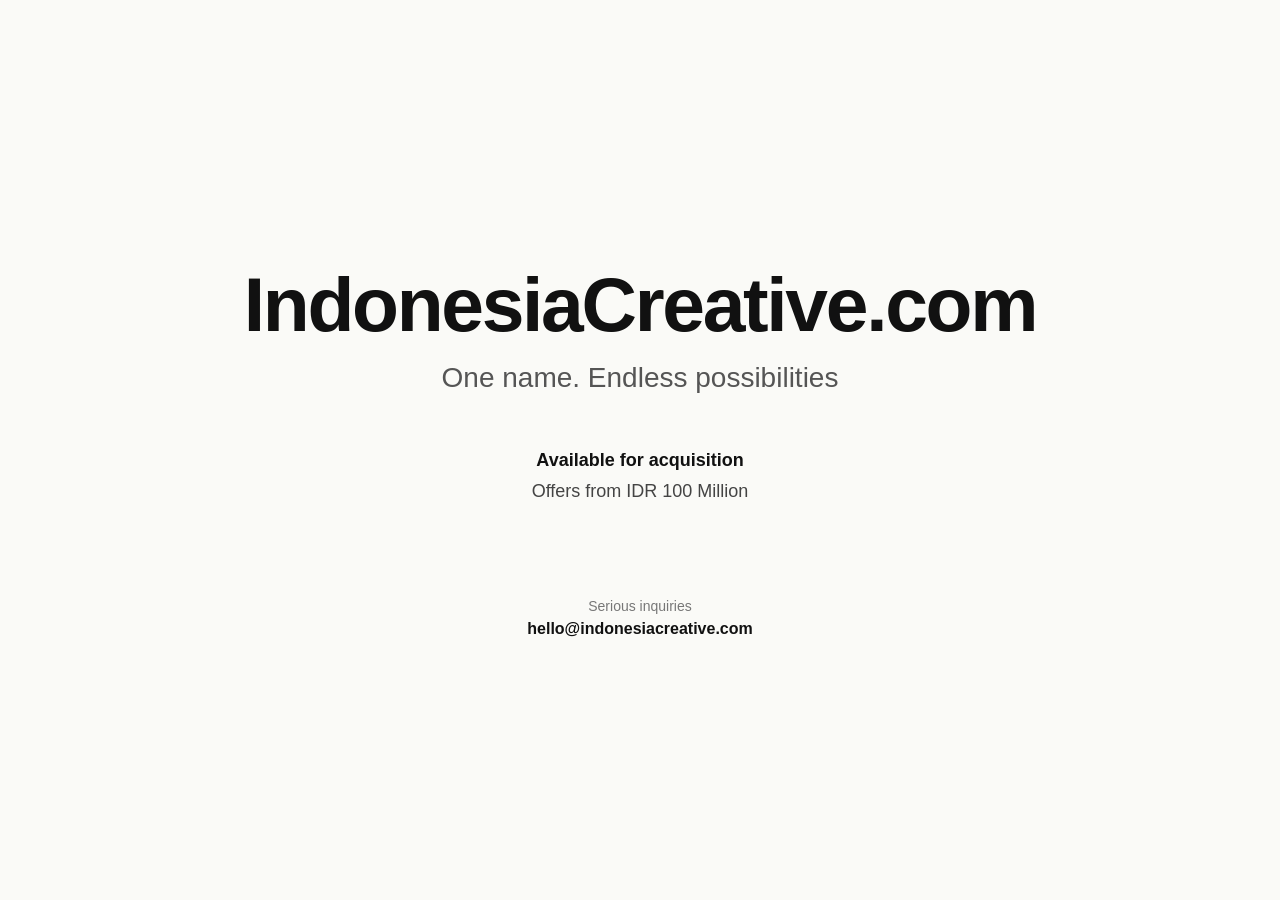
==== index.html @ 984ffbf2 "Enhance Open Graph metadata" ====
<!DOCTYPE html>
<html lang="en">
<head>
    <meta charset="UTF-8">
    <meta name="viewport" content="width=device-width, initial-scale=1.0">

    <title>IndonesiaCreative.com</title>

    <meta name="description" content="Premium Indonesian domain available for acquisition.">

    <link rel="icon" href="/favicon.ico" sizes="any">
    <link rel="icon" type="image/png" href="/favicon.png">
    <link rel="apple-touch-icon" href="/favicon.png">

    <link rel="stylesheet" href="styles.css">
    <!-- Google tag (gtag.js) -->
<script async src="https://www.googletagmanager.com/gtag/js?id=G-ZBT5FDY60T"></script>
<script>
  window.dataLayer = window.dataLayer || [];
  function gtag(){dataLayer.push(arguments);}
  gtag('js', new Date());

  gtag('config', 'G-ZBT5FDY60T');
</script>
<meta property="og:title" content="IndonesiaCreative.com">
<meta property="og:description" content="Available for Acquisition">
<meta property="og:image" content="https://indonesiacreative.com/og-image.png">
<meta property="og:url" content="https://indonesiacreative.com">
<meta property="og:type" content="website">

<meta name="twitter:card" content="summary_large_image">
<meta property="og:site_name" content="IndonesiaCreative.com">
<meta property="og:locale" content="en_US">

<meta name="twitter:title" content="IndonesiaCreative.com">
<meta name="twitter:description" content="Available for Acquisition">
<meta name="twitter:image" content="https://indonesiacreative.com/og-image.png">
</head>
<body>

    <main class="hero">

        <h1>IndonesiaCreative.com</h1>

        <p class="tagline">
            One name. Endless possibilities
        </p>

        <div class="offer">
            <p>Available for acquisition</p>
            <p>Offers from IDR 100 Million</p>
        </div>

        <footer>
            <p>Serious inquiries</p>
            <a href="mailto:hello@indonesiacreative.com">
                hello@indonesiacreative.com
            </a>
        </footer>

    </main>

</body>
</html>
---- styles.css ----
/* ========================================
RESET
======================================== */

* {
    margin: 0;
    padding: 0;
    box-sizing: border-box;
}

/* ========================================
GLOBAL
======================================== */

body {
    font-family: -apple-system, BlinkMacSystemFont, "Segoe UI", Roboto, Helvetica, Arial, sans-serif;
    background: #FAFAF7;
    color: #111;
}

.hero {
    width: 100%;
    min-height: 100vh;

    display: flex;
    flex-direction: column;
    justify-content: center;
    align-items: center;

    text-align: center;

    padding: 40px 32px;
}

h1 {
    font-size: clamp(42px, 6vw, 84px);
    font-weight: 700;
    line-height: 1.1;
    letter-spacing: -0.03em;
    margin-bottom: 16px;
}

.tagline {
    font-size: clamp(20px, 2.2vw, 28px);
    color: #555;
    margin-bottom: 56px;
}

.offer {
    margin-bottom: 96px;
}

.offer p:first-child {
    font-size: 18px;
    font-weight: 600;
    margin-bottom: 10px;
}

.offer p:last-child {
    font-size: 18px;
    color: #444;
}

footer p {
    font-size: 14px;
    color: #777;
    margin-bottom: 6px;
}

footer a {
    color: #111;
    text-decoration: none;
    font-weight: 600;
    transition: opacity .25s ease;
}

footer a:hover {
    opacity: 0.65;
}

/* ========================================
MOBILE
======================================== */

@media (max-width: 768px) {

    .hero {
        min-height: 100vh;
        padding: 24px;
    }

    h1 {
        font-size: 34px;
        line-height: 1.15;
        margin-bottom: 12px;
    }

    .tagline {
        font-size: 18px;
        margin-bottom: 32px;
    }

    .offer {
        margin-bottom: 48px;
    }

    .offer p:first-child {
        font-size: 16px;
        margin-bottom: 8px;
    }

    .offer p:last-child {
        font-size: 15px;
    }

    footer p {
        font-size: 13px;
    }

    footer a {
        font-size: 15px;
        word-break: break-word;
    }

}
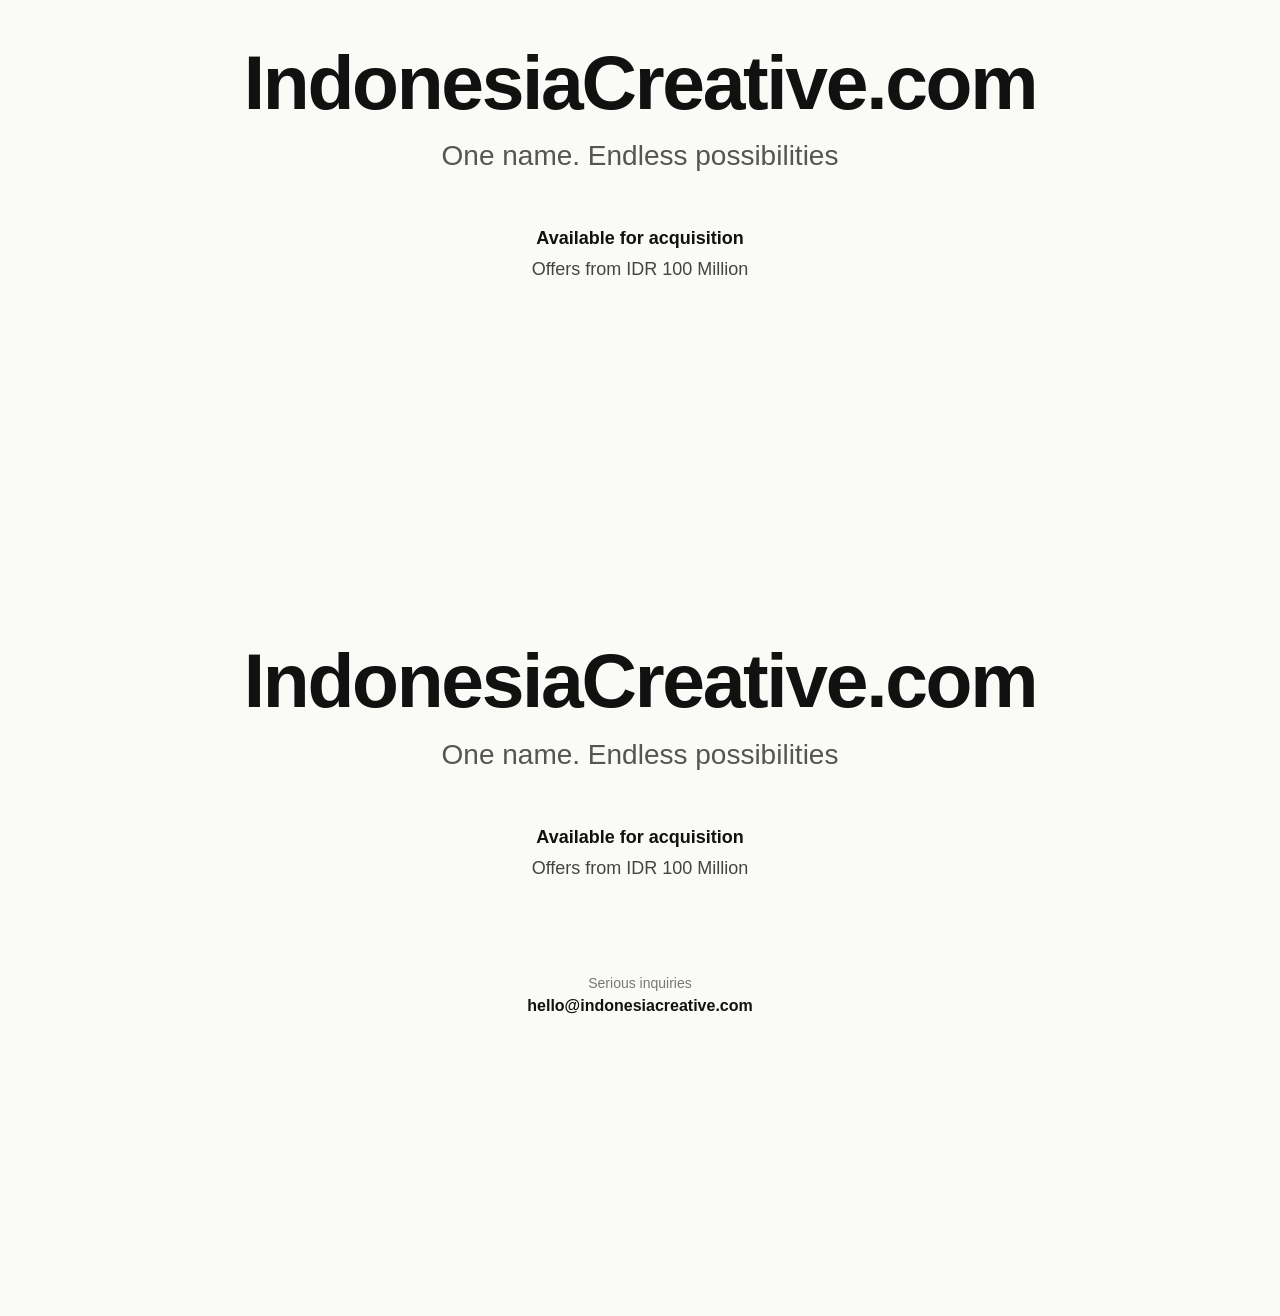
==== commit 99c1996c: "Add GA4 generate_lead tracking" ====
--- a/index.html
+++ b/index.html
@@ -1,6 +1,7 @@
 <!DOCTYPE html>
 <html lang="en">
 <head>
+
     <meta charset="UTF-8">
     <meta name="viewport" content="width=device-width, initial-scale=1.0">
 
@@ -8,33 +9,39 @@
 
     <meta name="description" content="Premium Indonesian domain available for acquisition.">
 
+    <!-- Favicon -->
     <link rel="icon" href="/favicon.ico" sizes="any">
     <link rel="icon" type="image/png" href="/favicon.png">
     <link rel="apple-touch-icon" href="/favicon.png">
 
+    <!-- Open Graph -->
+    <meta property="og:title" content="IndonesiaCreative.com">
+    <meta property="og:description" content="Premium Indonesian domain available for acquisition.">
+    <meta property="og:image" content="https://indonesiacreative.com/og-image.png">
+    <meta property="og:url" content="https://indonesiacreative.com/">
+    <meta property="og:type" content="website">
+    <meta property="og:site_name" content="IndonesiaCreative.com">
+    <meta property="og:locale" content="en_US">
+
+    <!-- Twitter -->
+    <meta name="twitter:card" content="summary_large_image">
+    <meta name="twitter:title" content="IndonesiaCreative.com">
+    <meta name="twitter:description" content="Premium Indonesian domain available for acquisition.">
+    <meta name="twitter:image" content="https://indonesiacreative.com/og-image.png">
+
     <link rel="stylesheet" href="styles.css">
-    <!-- Google tag (gtag.js) -->
-<script async src="https://www.googletagmanager.com/gtag/js?id=G-ZBT5FDY60T"></script>
-<script>
-  window.dataLayer = window.dataLayer || [];
-  function gtag(){dataLayer.push(arguments);}
-  gtag('js', new Date());
 
-  gtag('config', 'G-ZBT5FDY60T');
-</script>
-<meta property="og:title" content="IndonesiaCreative.com">
-<meta property="og:description" content="Available for Acquisition">
-<meta property="og:image" content="https://indonesiacreative.com/og-image.png">
-<meta property="og:url" content="https://indonesiacreative.com">
-<meta property="og:type" content="website">
+    <!-- Google Analytics -->
+    <script async src="https://www.googletagmanager.com/gtag/js?id=G-ZBT5FDY60T"></script>
 
-<meta name="twitter:card" content="summary_large_image">
-<meta property="og:site_name" content="IndonesiaCreative.com">
-<meta property="og:locale" content="en_US">
+    <script>
+        window.dataLayer = window.dataLayer || [];
+        function gtag(){dataLayer.push(arguments);}
+        gtag('js', new Date());
 
-<meta name="twitter:title" content="IndonesiaCreative.com">
-<meta name="twitter:description" content="Available for Acquisition">
-<meta name="twitter:image" content="https://indonesiacreative.com/og-image.png">
+        gtag('config', 'G-ZBT5FDY60T');
+    </script>
+
 </head>
 <body>
 
@@ -51,14 +58,40 @@
             <p>Offers from IDR 100 Million</p>
         </div>
 
-        <footer>
-            <p>Serious inquiries</p>
-            <a href="mailto:hello@indonesiacreative.com">
-                hello@indonesiacreative.com
-            </a>
-        </footer>
+      <main class="hero">
 
-    </main>
+    <h1>IndonesiaCreative.com</h1>
+
+    <p class="tagline">
+        One name. Endless possibilities
+    </p>
+
+    <div class="offer">
+        <p>Available for acquisition</p>
+        <p>Offers from IDR 100 Million</p>
+    </div>
+
+    <footer>
+        <p>Serious inquiries</p>
+
+        <a
+            id="email-link"
+            href="mailto:hello@indonesiacreative.com">
+            hello@indonesiacreative.com
+        </a>
+    </footer>
+
+</main>
+
+<script>
+    document.getElementById('email-link').addEventListener('click', function () {
+        gtag('event', 'generate_lead', {
+            method: 'email'
+        });
+
+        console.log('GA4 Event: generate_lead');
+    });
+</script>
 
 </body>
 </html>
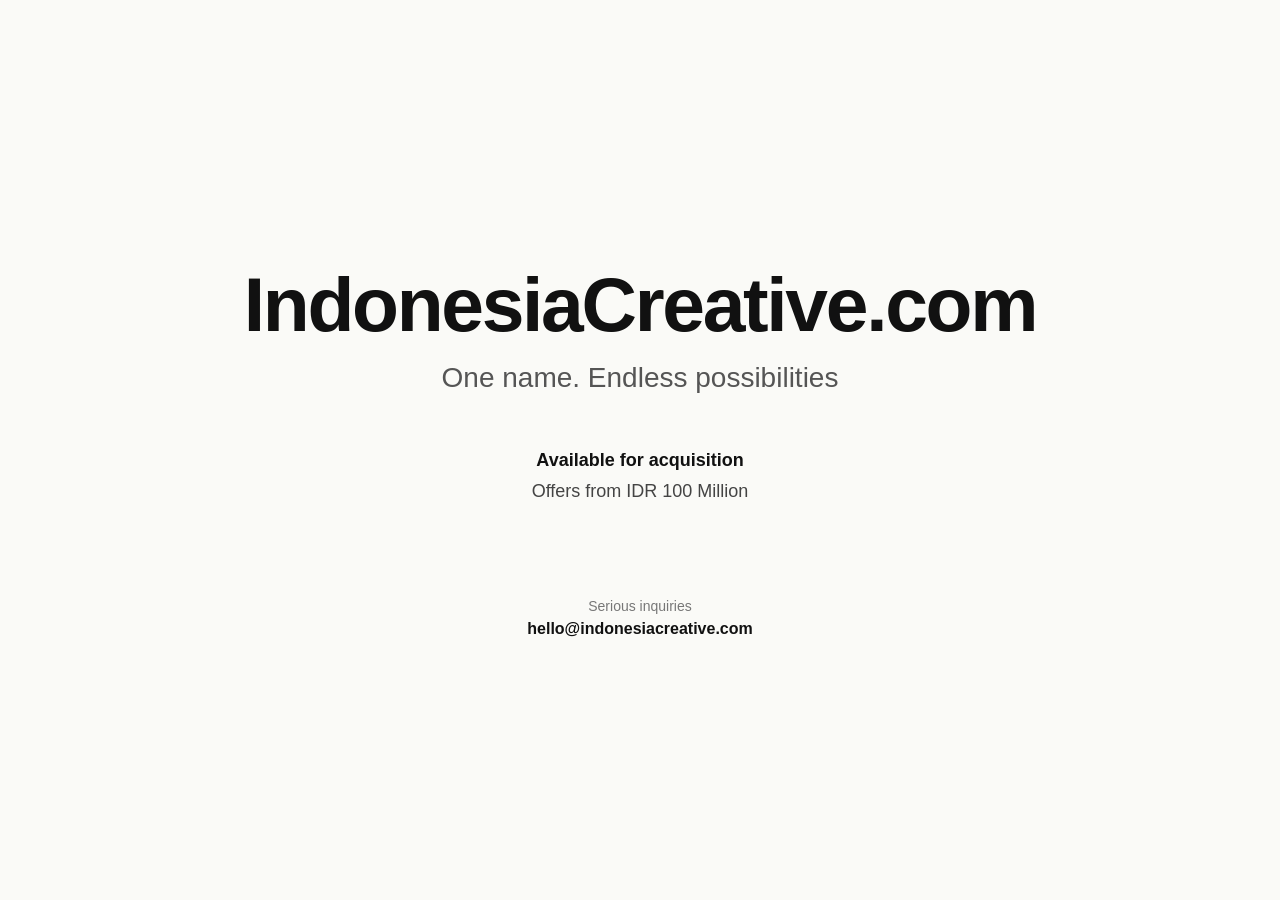
==== commit 8274e6c4: "Fix duplicated hero section" ====
--- a/index.html
+++ b/index.html
@@ -43,6 +43,7 @@
     </script>
 
 </head>
+
 <body>
 
     <main class="hero">
@@ -58,40 +59,19 @@
             <p>Offers from IDR 100 Million</p>
         </div>
 
-      <main class="hero">
+        <footer>
+            <p>Serious inquiries</p>
 
-    <h1>IndonesiaCreative.com</h1>
+            <a
+                id="email-link"
+                href="mailto:hello@indonesiacreative.com">
+                hello@indonesiacreative.com
+            </a>
+        </footer>
 
-    <p class="tagline">
-        One name. Endless possibilities
-    </p>
+    </main>
 
-    <div class="offer">
-        <p>Available for acquisition</p>
-        <p>Offers from IDR 100 Million</p>
-    </div>
-
-    <footer>
-        <p>Serious inquiries</p>
-
-        <a
-            id="email-link"
-            href="mailto:hello@indonesiacreative.com">
-            hello@indonesiacreative.com
-        </a>
-    </footer>
-
-</main>
-
-<script>
-    document.getElementById('email-link').addEventListener('click', function () {
-        gtag('event', 'generate_lead', {
-            method: 'email'
-        });
-
-        console.log('GA4 Event: generate_lead');
-    });
-</script>
+    <script src="script.js"></script>
 
 </body>
-</html>
+</html>
